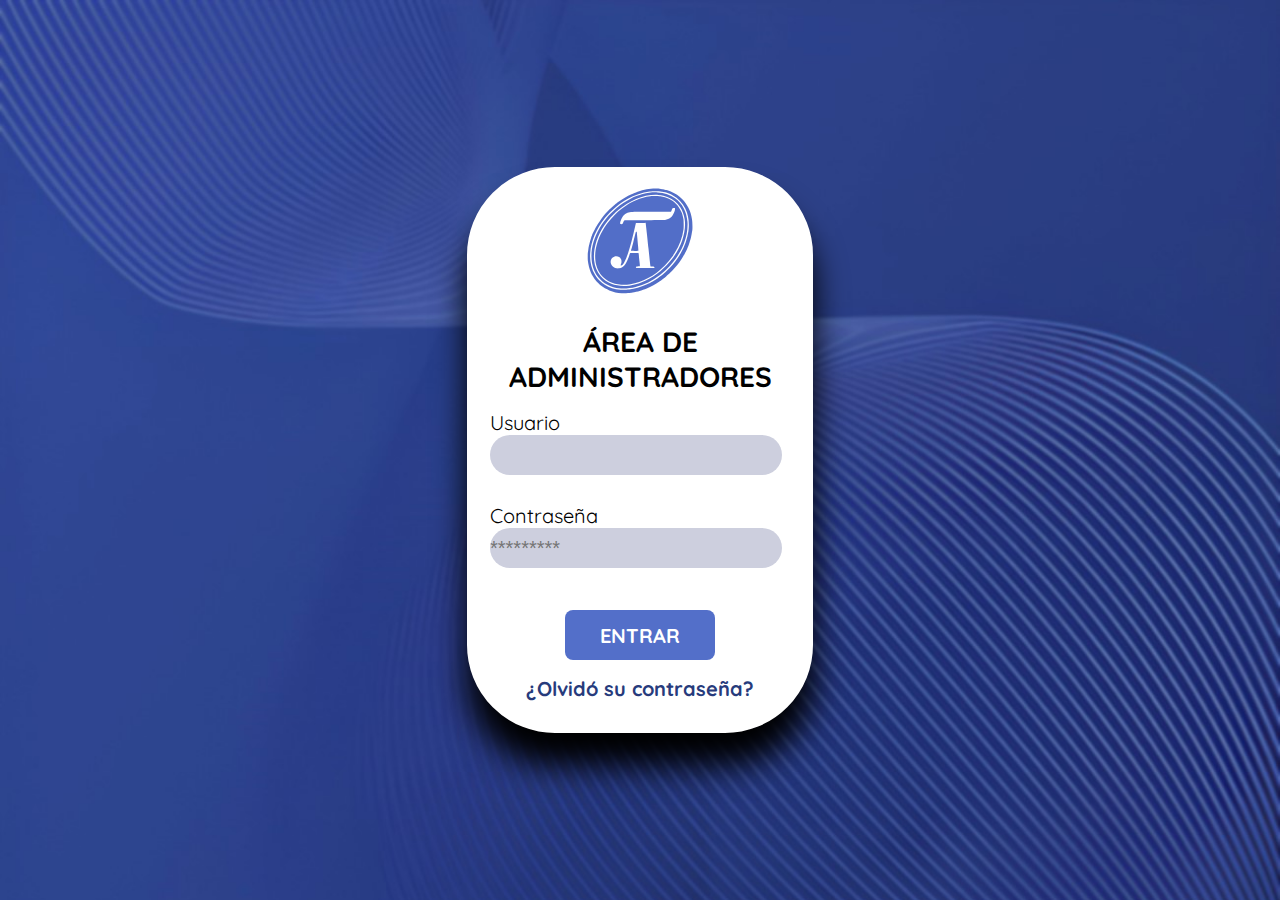
==== Interfaz-login-Administrador-Automatroni/index.html @ afb80698 "reordenando el proyecto" ====
<!DOCTYPE html>
<html lang="en">
<head>
    <meta charset="UTF-8">
    <meta name="viewport" content="width=device-width, initial-scale=1.0">
    <meta name="description" content="Página para iniciar sesión como Administrador en Automatroni, C.A.">
    <meta name="robots" content="index, follow">
    <link rel="preconnect" href="https://fonts.googleapis.com">
    <link rel="preconnect" href="https://fonts.gstatic.com" crossorigin>
    <link href="https://fonts.googleapis.com/css2?family=Fredoka:wght@600&family=Open+Sans:wght@300;500;700&family=Quicksand:wght@300;500;700&display=swap" rel="stylesheet">
    <link rel="shortcut icon" href="./imagenes/logo-automatroni-icono.ico">
    <title>Automatroni | Administración</title>
    <link rel="stylesheet" href="./styles.css">
</head>
<body>
    <main class="login-admin">
        <section class="form-container">
            <figure>
                <img src="./imagenes/logo.svg" alt="logo-automatroni" class="logo-automatroni">
            </figure>
            
            <h1 class="title">
                ÁREA DE ADMINISTRADORES
            </h1>

            <form action="/" class="form-login-admin">
                <label for="user" class="label-user">
                    <span>Usuario</span>
                    <input type="text" id="user" class="input input-user" autocomplete="name" required>
                </label>

                <label for="password-user" class="label-user">
                    <span>Contraseña</span>
                    <input type="password" id="password-user" placeholder="*********" class="input input-password" autocapitalize="password-user" required>
                </label>

                <input type="submit" value="ENTRAR" class="enter-buttom">
            </form>

            <a href="https://automatroni.com/admin/olvido.php" class="question-login">¿Olvidó su contraseña?</a>
        </section>
    </main>
</body>
</html>
---- Interfaz-login-Administrador-Automatroni/styles.css ----
*{
    box-sizing: border-box;
    padding: 0;
    margin: 0;
}
:root{
    --white: #FFFFFF;
    --input-color: #CDCFDE;
    --buttom-color: #536FC9;
    --question-color: #273B7C;
    --sm: 20px;
    --md: 28px;
    --lg: 44px;
}
body{
    margin: 0;
    background-image: url(./imagenes/login-background-responsive.jpg);
    display: flex;
    justify-content: center;
    background-size: cover;
    font-family: 'Fredoka', sans-serif;
    font-family: 'Open Sans', sans-serif;
    font-family: 'Quicksand', sans-serif;
}
.login-admin{
    margin-left: 0px;
    width: 350px;
    height: 100vh;
    display: grid;
    place-items: center;
}
.form-container{
    display: flex;
    flex-direction: column;
    align-items: center;
    background-color: var(--white);
    border: solid var(--white);
    border-radius: 88px;
    height: 566px;
    width: 346px;
    box-shadow: 0px 32px 32px 1px black;
}
figure{
    margin: 0;
}
.logo-automatroni{
    margin-top: 16px;
    width: 110px;
    margin-bottom: 0px;
    justify-self: center;
}
.title{
    font-size: var(--md);
    font-weight: bold;
    margin-top: 24px;
    margin-bottom: 16px;
    text-align: center;
}
.form-login-admin{
    display: flex;
    flex-direction: column;
    width: 300px;
    font-family: 'Quicksand', sans-serif;
}
.label-user{
    font-size: var(--sm);
    font-weight:500px;
    margin-bottom: 8px;
    font-family: 'Quicksand', sans-serif;
}
.input-user, .input-password{
    background-color: var(--input-color);
    border: none;
    border-radius: 32px;
    height: 40px;
    font-size: var(--sm);
    padding: 0px;
    margin-bottom: 20px;
    width: 292px;
}
.enter-buttom{
    /*texto interno*/
    text-align: center;
    background-color: var(--buttom-color);
    font-size: var(--sm);
    font-family: 'Fredoka', sans-serif;
    font-family: 'Open Sans', sans-serif;
    font-family: 'Quicksand', sans-serif;
    font-weight: bold;
    /*dimensiones y posición del button y del modelo de caja*/
    width: 150px;
    height: 50px;
    margin-top: 14px;
    margin-bottom: 16px;
    align-self: center;
    /*estilo*/
    color: var(--white);
    border: none;
    border-radius: 8px;
    cursor: pointer;
}
.enter-buttom:hover{
    background-color: var(--question-color);
}
.enter-buttom:active{
    background-color: var(--buttom-color);
}
.question-login{
    font-size: var(--sm);
    font-weight: bold;
    color: var(--question-color);
    text-align: center;
    text-decoration: none;
}
.question-login:hover{
    color: var(--buttom-color);
}
.question-login:active{
    color: var(--question-color);
}
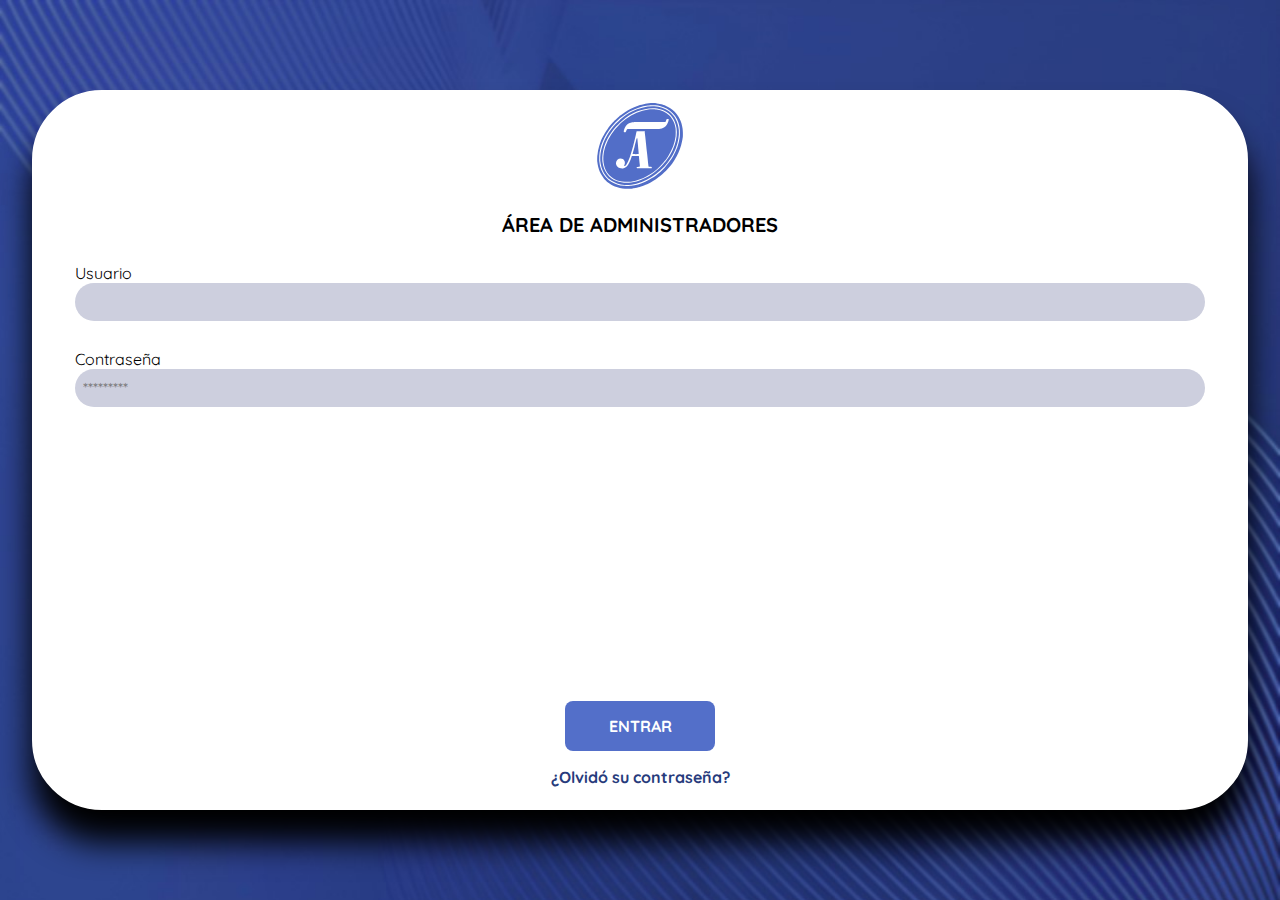
==== commit cf57de2a: "adaptada Interfaz para logearse como Admin para first mobile" ====
--- a/Interfaz-login-Administrador-Automatroni/index.html
+++ b/Interfaz-login-Administrador-Automatroni/index.html
@@ -13,31 +13,34 @@
     <link rel="stylesheet" href="./styles.css">
 </head>
 <body>
-    <main class="login-admin">
-        <section class="form-container">
-            <figure>
-                <img src="./imagenes/logo.svg" alt="logo-automatroni" class="logo-automatroni">
-            </figure>
-            
-            <h1 class="title">
-                ÁREA DE ADMINISTRADORES
-            </h1>
-
-            <form action="/" class="form-login-admin">
-                <label for="user" class="label-user">
-                    <span>Usuario</span>
-                    <input type="text" id="user" class="input input-user" autocomplete="name" required>
-                </label>
-
-                <label for="password-user" class="label-user">
-                    <span>Contraseña</span>
-                    <input type="password" id="password-user" placeholder="*********" class="input input-password" autocapitalize="password-user" required>
-                </label>
-
+    <main>
+        <section class="container">
+            <section class="sect-1">
+                <figure>
+                    <img src="./imagenes/logo.svg" alt="logo-automatroni" class="logo-automatroni">
+                </figure>
+                
+                <h1 class="title">
+                    ÁREA DE ADMINISTRADORES
+                </h1>
+    
+                <form action="/" class="form-login-admin">
+                    <label for="user" class="label-user">
+                        <span>Usuario</span>
+                        <input type="text" id="user" class="input input-user" autocomplete="name" required>
+                    </label>
+    
+                    <label for="password-user" class="label-user">
+                        <span>Contraseña</span>
+                        <input type="password" id="password-user" placeholder="*********" class="input input-password" autocapitalize="password-user" required>
+                    </label>
+                </form>
+            </section>
+            <section class="sect-2">
                 <input type="submit" value="ENTRAR" class="enter-buttom">
-            </form>
 
             <a href="https://automatroni.com/admin/olvido.php" class="question-login">¿Olvidó su contraseña?</a>
+            </section>    
         </section>
     </main>
 </body>
--- a/Interfaz-login-Administrador-Automatroni/styles.css
+++ b/Interfaz-login-Administrador-Automatroni/styles.css
@@ -8,95 +8,105 @@
     --input-color: #CDCFDE;
     --buttom-color: #536FC9;
     --question-color: #273B7C;
-    --sm: 20px;
-    --md: 28px;
-    --lg: 44px;
+    --sm: 1.6rem;
+    --md: 2.0rem;
+    --lg: 4rem;
+}
+html{
+    font-size: 62.5%;
 }
 body{
-    margin: 0;
     background-image: url(./imagenes/login-background-responsive.jpg);
+    background-size: cover;
     display: flex;
     justify-content: center;
-    background-size: cover;
-    font-family: 'Fredoka', sans-serif;
-    font-family: 'Open Sans', sans-serif;
     font-family: 'Quicksand', sans-serif;
 }
-.login-admin{
-    margin-left: 0px;
-    width: 350px;
+main{
+    width: 100vw;
     height: 100vh;
-    display: grid;
-    place-items: center;
+    display: flex;
+    align-items: center;
+    justify-content: center;
 }
-.form-container{
+main .container{
     display: flex;
     flex-direction: column;
     align-items: center;
+    justify-content: space-between;
+    height: 80%;
+    width: 95%;
     background-color: var(--white);
     border: solid var(--white);
-    border-radius: 88px;
-    height: 566px;
-    width: 346px;
-    box-shadow: 0px 32px 32px 1px black;
+    border-radius: 7rem;
+    box-shadow: 0 3.2rem 3.2rem 0.1rem black;
 }
-figure{
-    margin: 0;
+main .sect-1, main .sect-2{
+    width: inherit;
+    display: flex;
+    flex-direction: column;
+    align-items: center;
+}
+main .sect-2{
+    margin-bottom: 2rem;
 }
 .logo-automatroni{
-    margin-top: 16px;
-    width: 110px;
-    margin-bottom: 0px;
+    margin-top: 0.8rem;
+    width: 9rem;
     justify-self: center;
 }
 .title{
     font-size: var(--md);
     font-weight: bold;
-    margin-top: 24px;
-    margin-bottom: 16px;
+    margin-top: 1.8rem;
+    margin-bottom: 1.6rem;
     text-align: center;
 }
 .form-login-admin{
     display: flex;
     flex-direction: column;
-    width: 300px;
+    width: 100%;
     font-family: 'Quicksand', sans-serif;
+    padding: 1rem;
 }
 .label-user{
     font-size: var(--sm);
-    font-weight:500px;
-    margin-bottom: 8px;
+    font-weight: 50rem;
+    margin-bottom: 0.8rem;
     font-family: 'Quicksand', sans-serif;
 }
 .input-user, .input-password{
     background-color: var(--input-color);
     border: none;
-    border-radius: 32px;
-    height: 40px;
+    padding: 0.8rem;
+    border-radius: 3.2rem;
+    height: 3.8rem;
+    width: 100%;
     font-size: var(--sm);
-    padding: 0px;
-    margin-bottom: 20px;
-    width: 292px;
+    margin-bottom: 2rem;
+    font-family: 'Quicksand', sans-serif;
+    outline: none;
+}
+.input-user:hover, .input-password:hover{
+    box-shadow: 0 0 0.4rem 0 #000001;
 }
 .enter-buttom{
     /*texto interno*/
     text-align: center;
     background-color: var(--buttom-color);
     font-size: var(--sm);
-    font-family: 'Fredoka', sans-serif;
-    font-family: 'Open Sans', sans-serif;
     font-family: 'Quicksand', sans-serif;
     font-weight: bold;
     /*dimensiones y posición del button y del modelo de caja*/
-    width: 150px;
-    height: 50px;
-    margin-top: 14px;
-    margin-bottom: 16px;
+    width: 15rem;
+    height: 5rem;
+    margin-top: 1.4rem;
+    margin-bottom: 1.6rem;
     align-self: center;
     /*estilo*/
     color: var(--white);
     border: none;
-    border-radius: 8px;
+    border-radius: 0.8rem;
     cursor: pointer;
 }
 .enter-buttom:hover{
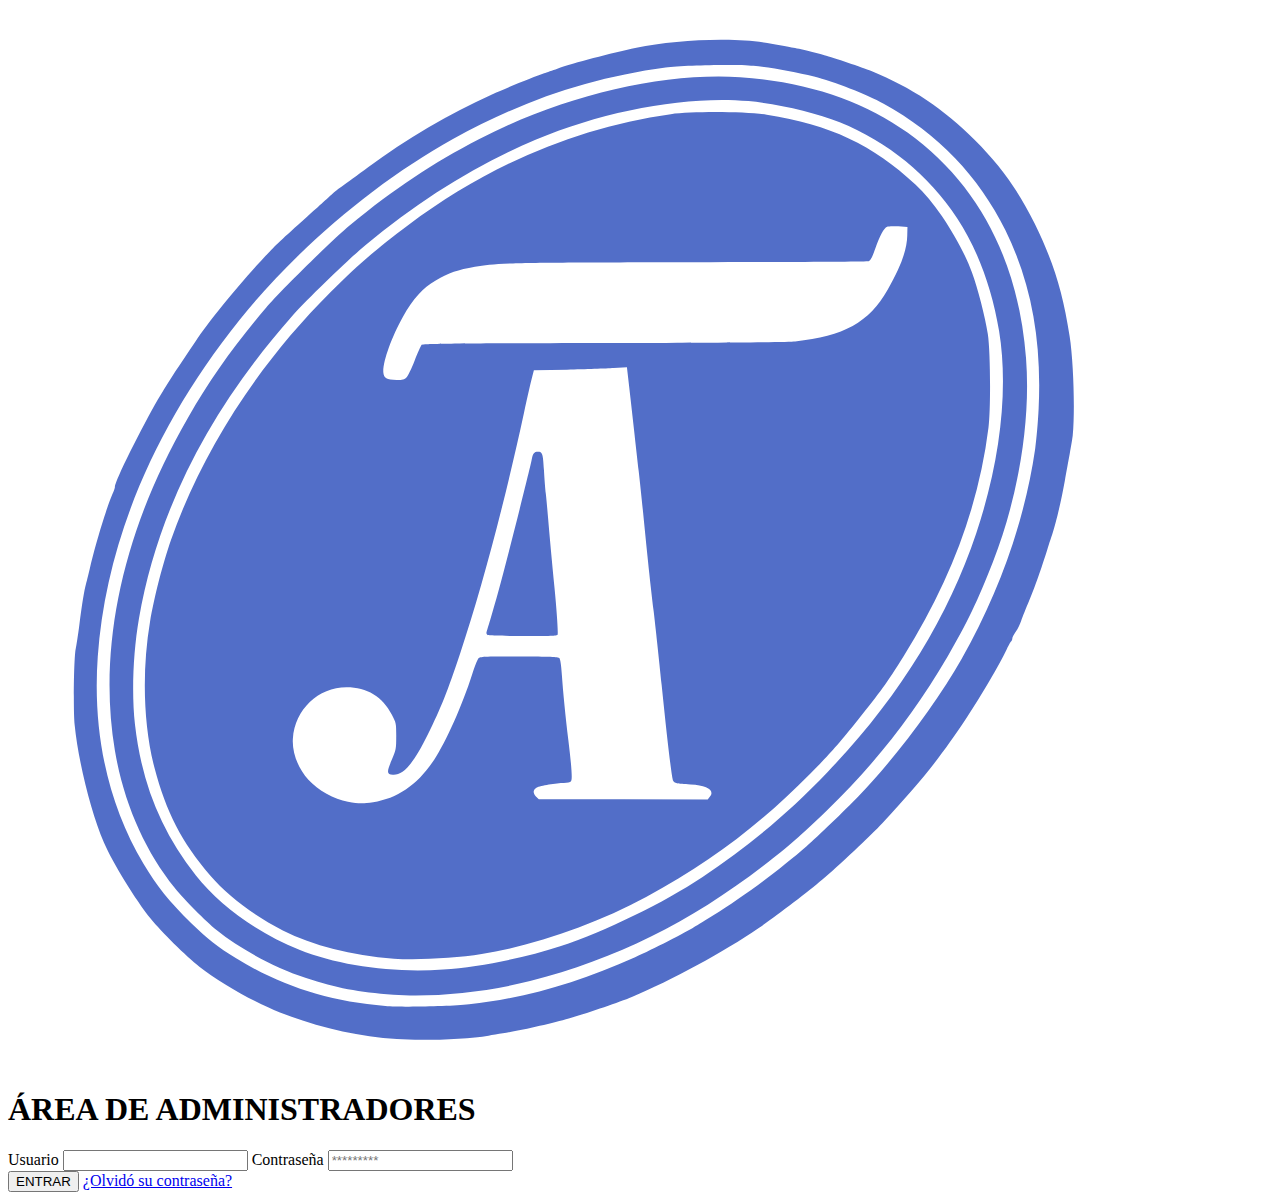
==== commit c8476031: "agregado estilos para tablet" ====
--- a/Interfaz-login-Administrador-Automatroni/index.html
+++ b/Interfaz-login-Administrador-Automatroni/index.html
@@ -10,7 +10,8 @@
     <link href="https://fonts.googleapis.com/css2?family=Fredoka:wght@600&family=Open+Sans:wght@300;500;700&family=Quicksand:wght@300;500;700&display=swap" rel="stylesheet">
     <link rel="shortcut icon" href="./imagenes/logo-automatroni-icono.ico">
     <title>Automatroni | Administración</title>
-    <link rel="stylesheet" href="./styles.css">
+    <link rel="stylesheet" href="./styles/styles.css">
+    <link rel="stylesheet" href="./styles/styles-tablet.css" media="screen and (min-width: 600px)">
 </head>
 <body>
     <main>
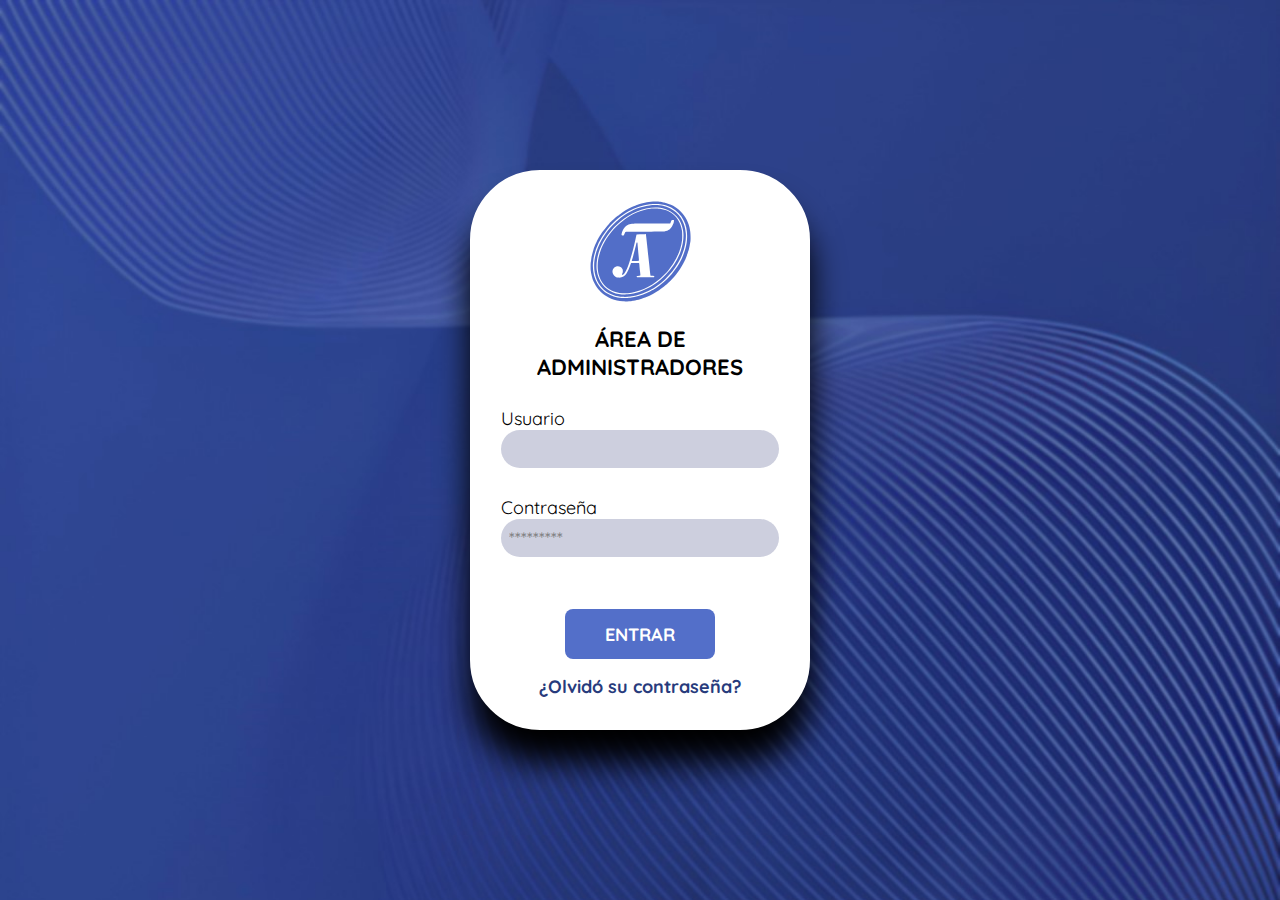
==== commit 5aa057ce: "agregado estilos para version de Desktop de Interfaz para login en modo Administrador" ====
--- a/Interfaz-login-Administrador-Automatroni/index.html
+++ b/Interfaz-login-Administrador-Automatroni/index.html
@@ -12,6 +12,7 @@
     <title>Automatroni | Administración</title>
     <link rel="stylesheet" href="./styles/styles.css">
     <link rel="stylesheet" href="./styles/styles-tablet.css" media="screen and (min-width: 600px)">
+    <link rel="stylesheet" href="./styles/styles-desktop.css" media="screen and (min-width: 1030px)">
 </head>
 <body>
     <main>
--- a/Interfaz-login-Administrador-Automatroni/styles/styles.css
+++ b/Interfaz-login-Administrador-Automatroni/styles/styles.css
@@ -0,0 +1,133 @@
+*{
+    box-sizing: border-box;
+    padding: 0;
+    margin: 0;
+}
+:root{
+    --white: #FFFFFF;
+    --input-color: #CDCFDE;
+    --buttom-color: #536FC9;
+    --question-color: #273B7C;
+    --sm: 1.6rem;
+    --md: 2.0rem;
+    --lg: 4rem;
+}
+html{
+    font-size: 62.5%;
+}
+body{
+    background-image: url(../imagenes/login-background-responsive.jpg);
+    background-size: cover;
+    display: flex;
+    justify-content: center;
+    font-family: 'Quicksand', sans-serif;
+}
+main{
+    width: 100vw;
+    height: 100vh;
+    display: flex;
+    align-items: center;
+    justify-content: center;
+}
+main .container{
+    display: flex;
+    flex-direction: column;
+    align-items: center;
+    justify-content: space-between;
+    height: 80%;
+    width: 95%;
+    max-width: 28rem;
+    max-height: 50rem;
+    background-color: var(--white);
+    border: solid var(--white);
+    border-radius: 7rem;
+    box-shadow: 0 3.2rem 3.2rem 0.1rem black;
+}
+main .sect-1, main .sect-2{
+    width: inherit;
+    display: flex;
+    flex-direction: column;
+    align-items: center;
+}
+main .sect-2{
+    margin-bottom: 2rem;
+}
+.logo-automatroni{
+    margin-top: 0.8rem;
+    width: 9rem;
+    height: 9rem;
+    justify-self: center;
+}
+.title{
+    font-size: var(--md);
+    font-weight: bold;
+    margin-top: 1.8rem;
+    margin-bottom: 1.6rem;
+    text-align: center;
+}
+.form-login-admin{
+    display: flex;
+    flex-direction: column;
+    width: 100%;
+    font-family: 'Quicksand', sans-serif;
+    padding: 1rem;
+}
+.label-user{
+    font-size: var(--sm);
+    font-weight: 50rem;
+    margin-bottom: 0.8rem;
+    font-family: 'Quicksand', sans-serif;
+}
+.input-user, .input-password{
+    background-color: var(--input-color);
+    border: none;
+    padding: 0.8rem;
+    border-radius: 3.2rem;
+    height: 3.8rem;
+    width: 100%;
+    font-size: var(--sm);
+    margin-bottom: 2rem;
+    font-family: 'Quicksand', sans-serif;
+    outline: none;
+}
+.input-user:hover, .input-password:hover{
+    box-shadow: 0 0 0.4rem 0 #000001;
+}
+.enter-buttom{
+    /*texto interno*/
+    text-align: center;
+    background-color: var(--buttom-color);
+    font-size: var(--sm);
+    font-family: 'Quicksand', sans-serif;
+    font-weight: bold;
+    /*dimensiones y posición del button y del modelo de caja*/
+    width: 15rem;
+    height: 5rem;
+    margin-top: 1.4rem;
+    margin-bottom: 1.6rem;
+    align-self: center;
+    /*estilo*/
+    color: var(--white);
+    border: none;
+    border-radius: 0.8rem;
+    cursor: pointer;
+}
+.enter-buttom:hover{
+    background-color: var(--question-color);
+}
+.enter-buttom:active{
+    background-color: var(--buttom-color);
+}
+.question-login{
+    font-size: var(--sm);
+    font-weight: bold;
+    color: var(--question-color);
+    text-align: center;
+    text-decoration: none;
+}
+.question-login:hover{
+    color: var(--buttom-color);
+}
+.question-login:active{
+    color: var(--question-color);
+}--- a/Interfaz-login-Administrador-Automatroni/styles/styles-tablet.css
+++ b/Interfaz-login-Administrador-Automatroni/styles/styles-tablet.css
@@ -0,0 +1,10 @@
+main .container{
+    max-width: 40rem;
+    max-height: 48rem;
+    background-color: var(--white);
+}
+.logo-automatroni{
+    margin-top: 1rem;
+    width: 10rem;
+    height: 10rem;
+}--- a/Interfaz-login-Administrador-Automatroni/styles/styles-desktop.css
+++ b/Interfaz-login-Administrador-Automatroni/styles/styles-desktop.css
@@ -0,0 +1,17 @@
+:root{
+    --sm: 1.8rem;
+    --md: 2.2rem;
+    --lg: 4rem;
+}
+main .container{
+    height: 100%;
+    width: 99%;
+    max-width: 34rem;
+    max-height: 56rem;
+    padding: 1.6rem;
+}
+.logo-automatroni{
+    margin-top: 1rem;
+    width: 10.5rem;
+    height: 10.5rem;
+}